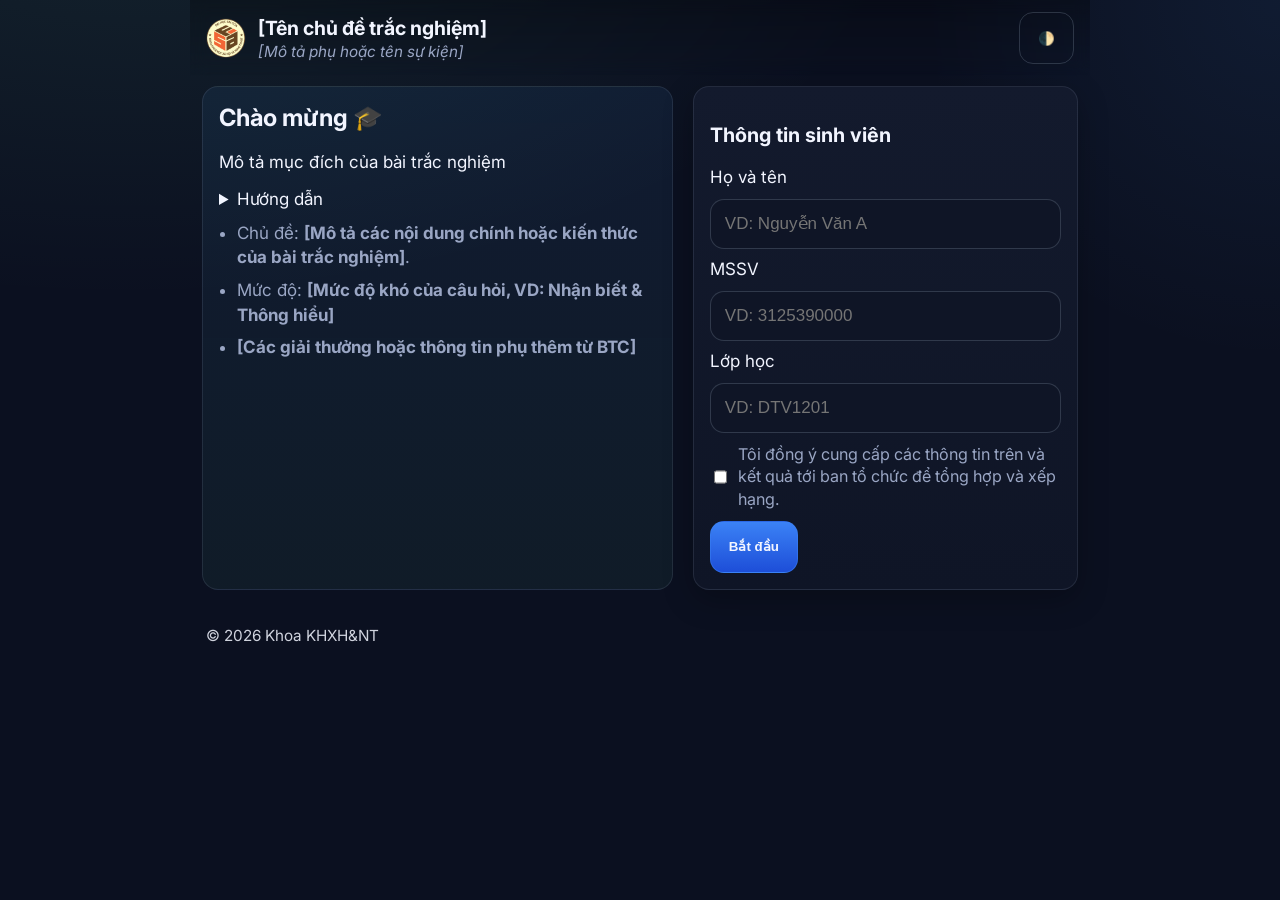
==== index.html @ 9e2602be "Add files via upload" ====
<!doctype html>
<html lang="vi">

<head>
  <meta charset="utf-8" />
  <meta name="viewport" content="width=device-width, initial-scale=1, viewport-fit=cover" />
  <meta name="color-scheme" content="dark light" />
  <meta name="theme-color" content="#0b1020" media="(prefers-color-scheme: dark)">
  <meta name="theme-color" content="#f6f8ff" media="(prefers-color-scheme: light)">
  <title>[Tên chủ đề trắc nghiệm]</title>
  <meta name="description" content="Minigame mở đầu tọa đàm '[Nghề thư viện trong bối cảnh chuyển đổi số]'" />
  <link rel="icon" href="assets/logo.png" type="image/png">
  <link rel="preconnect" href="https://fonts.googleapis.com">
  <link rel="preconnect" href="https://fonts.gstatic.com" crossorigin>
  <link href="https://fonts.googleapis.com/css2?family=Inter:wght@400;600;800&display=swap" rel="stylesheet">
  <link rel="stylesheet" href="styles.css" />
  <style>
    html {
      scroll-behavior: smooth
    }
  </style>
</head>

<body>
  <header class="app-header" role="banner">
    <div class="brand">
      <img src="assets/logo.png" alt="" class="logo" />
      <div>
        <h1>[Tên chủ đề trắc nghiệm]</h1>
        <p class="subtitle"><em>[Mô tả phụ hoặc tên sự kiện]</em></p>
      </div>
    </div>
    <div class="header-right">
      <button id="btnTheme" class="btn btn-ghost" title="Đổi giao diện (sáng/tối)"
        aria-label="Đổi giao diện">🌓</button>
    </div>
  </header>

  <!-- LOBBY / SẢNH -->
  <main id="view-lobby" class="view current" role="main">
    <section class="hero">
      <div class="hero-text">
        <h2>Chào mừng 🎓</h2>
        <p>Mô tả mục đích của bài trắc nghiệm</p>
        <details class="help">
          <summary>Hướng dẫn</summary>
          <ol>
            <li><strong>Trả lời trắc nghiệm:</strong> 25 câu hỏi, mỗi câu có tối đa 30 giây để suy nghĩ và chọn đáp án.
            </li>
            <li><strong>Cách tính điểm:</strong>
              Mỗi câu đúng bạn sẽ nhận được <strong>10 điểm cơ bản</strong>. Ngoài ra, nếu trả lời nhanh, bạn sẽ được
              cộng thêm <strong>điểm thưởng tốc độ</strong> (tối đa 10 điểm cộng thêm, giảm dần theo thời gian). Trả lời
              sai được 0đ.
            </li>
            <li><strong>Chuyển câu:</strong> Hệ thống sẽ <em>tự động chuyển ngay</em> sang câu tiếp theo ngay sau khi
              bạn chọn một đáp án. Bạn không thể quay lại câu trước đó.</li>
            <li>Hết 30 giây mà chưa chọn đáp án, hệ thống sẽ tự động coi như câu đó sai (0đ) và tự qua câu tiếp theo.
            </li>
            <li><strong>Kết quả:</strong> Điểm số sẽ được ghi nhận âm thầm. Sau khi nộp bài xong, bạn có thể lựa chọn
              xem lại tổng điểm hoặc không. Danh sách đạt giải sẽ được BTC công bố sau trên Trang Tuổi trẻ Khoa Khoa học
              Xã hội và Nghệ thuật.</li>
          </ol>
        </details>
        <ul class="bullets">
          <li>Chủ đề: <strong>[Mô tả các nội dung chính hoặc kiến thức của bài trắc nghiệm]</strong>.
          </li>
          <li>Mức độ: <strong>[Mức độ khó của câu hỏi, VD: Nhận biết & Thông hiểu]</strong></li>
          <li><strong>[Các giải thưởng hoặc thông tin phụ thêm từ BTC]</strong></li>
        </ul>
      </div>
      <form id="formPlayer" class="card form" novalidate>
        <h3>Thông tin sinh viên</h3>
        <label>Họ và tên <span class="req"></span>
          <input id="inpName" name="name" type="text" inputmode="text" autocomplete="name" required
            placeholder="VD: Nguyễn Văn A" />
        </label>
        <label>MSSV <span class="req"></span>
          <input id="inpMssv" name="mssv" type="text" inputmode="numeric" required placeholder="VD: 3125390000" />
        </label>
        <label>Lớp học <span class="req"></span>
          <input id="inpClass" name="class" type="text" required placeholder="VD: DTV1201" />
        </label>
        <label class="consent">
          <input id="inpConsent" type="checkbox" />Tôi đồng ý cung cấp các thông tin trên và kết quả tới ban tổ chức để
          tổng hợp và xếp hạng.
        </label>
        <div class="form-actions">
          <button id="btnStart" type="button" class="btn btn-primary">Bắt đầu</button>
        </div>
      </form>
    </section>
  </main>

  <!-- GAME -->
  <main id="view-game" class="view hidden" aria-live="polite">
    <section class="hud" role="region" aria-label="Thanh thông tin">
      <div class="hud-item">
        <span class="label">Câu</span>
        <span id="txtProgress" class="value">1/25</span>
      </div>
      <div class="hud-item player-info">
        <span id="hudName" class="label">Người chơi</span>
        <span id="hudMssv" class="value">–</span>
      </div>
      <div class="hud-item timer" id="timerWrap" title="Thời gian còn lại">
        <div class="ring" id="timerRing" role="timer" aria-live="polite">
          <div id="timerInner" style="display: flex; flex-direction: column; align-items: center;">
            <span id="txtPotentialScore" title="Điểm cộng hiện tại"
              style="color: var(--ok); font-size: 1.4rem; font-weight: bold; line-height: 1;">+20</span>
          </div>
        </div>
      </div>
    </section>

    <div class="line-progress" aria-hidden="true">
      <div id="lineProgress" class="line-progress-bar"></div>
    </div>

    <section id="questionCard" class="card question-card">
      <div class="q-meta">
        <span id="qRemain" class="remain"></span>
      </div>
      <h3 id="qText">Câu hỏi?</h3>
      <ol id="options" class="options" role="listbox" aria-label="Các lựa chọn trả lời"></ol>

      <div id="feedback" class="feedback hidden" aria-live="polite"></div>
      <div id="explanation" class="explanation hidden"></div>

      <div class="actions sticky">
        <button id="btnNext" class="btn" disabled>Tiếp tục ▶</button>
      </div>
    </section>
  </main>

  <!-- SUMMARY -->
  <main id="view-summary" class="view hidden">
    <section class="card">
      <h3>Kết quả bài làm</h3>
      <div class="summary-grid">
        <div>
          <div class="stat"><span class="label">Điểm tổng</span> <span id="sumTotal" class="value">0</span></div>
          <div class="stat"><span class="label">Điểm cơ bản</span> <span id="sumBase" class="value">0</span></div>
          <div class="stat"><span class="label">Điểm tốc độ</span> <span id="sumSpeed" class="value">0</span></div>
          <div class="stat"><span class="label">Độ chính xác</span> <span id="sumAcc" class="value">0%</span></div>
          <div class="stat"><span class="label">Thời gian làm bài</span> <span id="sumTime" class="value">0s</span>
          </div>
          <div class="stat"><span class="label">Mã phiên</span> <span id="sumSession" class="value mono">–</span></div>
        </div>
        <div class="player-review">
          <h4>Thông tin người chơi</h4>
          <div class="kv"><span>Họ và tên:</span> <strong id="sumName">–</strong></div>
          <div class="kv"><span>MSSV:</span> <strong id="sumMssv">–</strong></div>
          <div class="kv"><span>Lớp học:</span> <strong id="sumClass">–</strong></div>
        </div>
      </div>
    </section>
  </main>

  <div id="modalMask" class="modal-mask hidden" role="dialog" aria-modal="true">
    <div class="modal">
      <h3>Chỉnh sửa thông tin</h3>
      <form id="formEditPlayer" class="form modal-form">
        <label>Họ và tên <input id="editName" type="text" required></label>
        <label>MSSV <input id="editMssv" type="text" required></label>
        <div class="actions modal-actions">
          <button type="button" id="btnEditCancel" class="btn">Huỷ</button>
          <button type="submit" id="btnEditSave" class="btn btn-primary">Lưu</button>
        </div>
      </form>
    </div>
  </div>

  <footer class="app-footer" role="contentinfo">
    <div>© <span id="year"></span> Khoa KHXH&NT</div>
  </footer>

  <script src="questions.js"></script>
  <script src="app.js"></script>
</body>

</html>
---- styles.css ----
/* ====== Theme ====== */
:root {
  --bg: #0b1020;
  --surface: #131a2d;
  --surface-2: #0f1526;
  --text: #f2f5ff;
  --muted: #9aa6c4;
  --brand: #4da3ff;
  --accent: #75f7c0;
  --danger: #ff6b6b;
  --warning: #ffd166;
  --ring-bg: #273355;
  --ok: #39d98a;
  --shadow: 0 10px 30px rgba(0, 0, 0, .25);
  --radius: 16px;
  --radius-sm: 14px;
}

:root.light {
  --bg: #f6f8ff;
  --surface: #ffffff;
  --surface-2: #eef1ff;
  --text: #111b2e;
  --muted: #5a678b;
  --brand: #2b6fff;
  --accent: #14b8a6;
  --danger: #e11d48;
  --warning: #f59e0b;
  --ring-bg: #dde3ff;
  --ok: #10b981;
  --shadow: 0 12px 28px rgba(30, 40, 90, .15);
}

/* ====== Reset + Mobile-first ====== */
* {
  box-sizing: border-box;
  -webkit-tap-highlight-color: transparent;
}

html,
body {
  height: 100%
}

html {
  font-size: 16px
}

@media (max-width: 420px) {
  html {
    font-size: 16px
  }
}

@media (min-width: 900px) {
  html {
    font-size: 17px
  }
}

body {
  margin: 0;
  font-family: 'Inter', system-ui, -apple-system, Segoe UI, Roboto, Arial, sans-serif;
  background: radial-gradient(1200px 600px at 10% -10%, rgba(117, 247, 192, .08), transparent 65%),
    radial-gradient(600px 600px at 100% 0, rgba(77, 163, 255, .08), transparent 60%),
    var(--bg);
  color: var(--text);
  padding-bottom: env(safe-area-inset-bottom);
}

/* ====== Layout ====== */
.app-header,
.app-footer {
  max-width: 900px;
  margin: 0 auto;
  padding: 12px 16px;
  display: flex;
  align-items: center;
  justify-content: space-between;
}

.app-header {
  position: sticky;
  top: 0;
  backdrop-filter: blur(8px);
  background: linear-gradient(to bottom, rgba(0, 0, 0, .25), rgba(0, 0, 0, 0));
  z-index: 10
}

.brand {
  display: flex;
  align-items: center;
  gap: 12px
}

.brand .logo {
  width: 40px;
  height: 40px
}

.brand h1 {
  font-size: 1.15rem;
  margin: 0
}

.brand .subtitle {
  margin: 0;
  margin-top: 2px;
  color: var(--muted);
  font-size: .9rem
}

.header-right {
  display: flex;
  gap: 8px
}

.app-footer {
  opacity: .85;
  font-size: .9rem;
  gap: 10px;
  flex-wrap: wrap;
}

.view {
  max-width: 900px;
  margin: 10px auto 24px auto;
  padding: 0 12px;
  display: none
}

.view.current {
  display: block
}

.view.hidden {
  display: none
}

.hero {
  display: grid;
  grid-template-columns: 1fr;
  gap: 12px;
  align-items: stretch
}

@media (min-width: 900px) {
  .hero {
    grid-template-columns: 1.1fr .9fr;
    gap: 20px
  }
}

.hero-text {
  padding: 16px;
  border-radius: var(--radius);
  background: linear-gradient(180deg, rgba(77, 163, 255, .08), rgba(117, 247, 192, .05));
  border: 1px solid rgba(148, 163, 184, .15)
}

.hero-text h2 {
  font-size: 1.4rem;
  margin-top: 0
}

.bullets {
  margin: 12px 0 0 0;
  color: var(--muted);
  padding-left: 18px
}

.bullets li {
  margin: 8px 0;
  line-height: 1.45
}

.card {
  background: linear-gradient(180deg, var(--surface), var(--surface-2));
  box-shadow: var(--shadow);
  border-radius: var(--radius);
  border: 1px solid rgba(148, 163, 184, .15);
  padding: 16px;
}

.form label {
  display: grid;
  gap: 6px;
  margin: 10px 0
}

.form input[type="text"],
.form input[type="email"] {
  background: var(--surface-2);
  color: var(--text);
  border: 1px solid rgba(148, 163, 184, .25);
  border-radius: 14px;
  padding: 14px 14px;
  font-size: 1rem;
  outline: none;
  min-height: 48px;
}

.form input:focus {
  border-color: var(--brand);
  box-shadow: 0 0 0 4px rgba(77, 163, 255, .2)
}

.form .req {
  color: var(--danger)
}

.form .consent {
  color: var(--muted);
  font-size: .95rem;
  line-height: 1.4
}

.form .form-actions {
  margin-top: 10px
}

.btn {
  --btn-bg: var(--surface-2);
  --btn-fg: var(--text);
  border-radius: 14px;
  border: 1px solid rgba(148, 163, 184, .25);
  padding: 14px 18px;
  font-weight: 700;
  cursor: pointer;
  color: var(--btn-fg);
  background: var(--btn-bg);
  min-height: 52px;
}

.btn-lg {
  min-height: 56px;
  font-size: 1.08rem
}

.btn:hover {
  transform: translateY(-1px);
}

.btn:active {
  transform: translateY(0) scale(.99);
}

.btn:disabled {
  opacity: .5;
  cursor: not-allowed
}

.btn-primary {
  --btn-bg: linear-gradient(180deg, #3b82f6, #1d4ed8);
  border: 1px solid rgba(59, 130, 246, .5)
}

.btn-secondary {
  --btn-bg: linear-gradient(180deg, #0ea5e9, #0284c7);
  border: 1px solid rgba(14, 165, 233, .4)
}

.btn-ghost {
  --btn-bg: transparent;
  border-color: rgba(148, 163, 184, .25)
}

/* HUD */
.hud {
  display: grid;
  grid-template-columns: 1fr auto 1fr;
  align-items: center;
  gap: 8px;
  margin: 8px 0 12px;
}

.hud-item {
  display: flex;
  align-items: center;
  gap: 8px;
  justify-content: center
}

.hud .label {
  color: var(--muted)
}

.hud .value {
  font-weight: 800;
  font-variant-numeric: tabular-nums
}

.timer .ring {
  --size: 80px;
  --thick: 10px;
  width: var(--size);
  height: var(--size);
  border-radius: 999px;
  display: grid;
  place-items: center;
  background:
    conic-gradient(var(--accent) calc(var(--pct, 1) * 360deg), var(--ring-bg) 0);
  position: relative;
}

@media (min-width: 900px) {
  .timer .ring {
    --size: 92px;
    --thick: 12px
  }
}

.timer .ring::after {
  content: "";
  position: absolute;
  inset: calc(var(--thick)/1.2);
  background: var(--surface);
  border-radius: 999px;
}

#timerInner {
  position: relative;
  z-index: 1;
}

#txtTimer {
  font-weight: 800;
  font-variant-numeric: tabular-nums;
}

/* Line progress (top of game view) */
.line-progress {
  height: 6px;
  border-radius: 999px;
  background: rgba(148, 163, 184, .18);
  overflow: hidden;
  margin: 6px 2px 4px 2px
}

.line-progress-bar {
  height: 100%;
  width: 0%;
  background: linear-gradient(90deg, var(--brand), var(--accent));
  transition: width .25s ease;
}

/* Question card */
.question-card {
  transition: opacity 0.25s ease, transform 0.25s ease;
}

.question-card.fade-out {
  opacity: 0;
  transform: translateY(10px);
}

.question-card h3 {
  margin-top: 4px;
  line-height: 1.4;
  font-size: 1.4rem;
  font-weight: 800;
  color: #ffffff;
}

.q-meta .tags {
  color: var(--muted);
  font-size: .95rem
}

.options {
  list-style: none;
  padding: 0;
  margin: 12px 0 8px 0
}

.option {
  display: grid;
  grid-template-columns: auto 1fr auto;
  align-items: center;
  gap: 10px;
  border: 1px solid rgba(148, 163, 184, .28);
  border-radius: var(--radius-sm);
  padding: 16px 16px;
  margin: 12px 0;
  cursor: pointer;
  user-select: none;
  background: var(--surface-2);
  min-height: 64px;
  transition: transform .05s ease-in, background-color .15s ease, box-shadow .15s ease, border-color .15s ease;
}

.options:not(.locked) .option:hover {
  background: rgba(255, 255, 255, 0.05);
}

@media (prefers-color-scheme: light) {
  .options:not(.locked) .option:hover {
    background: rgba(0, 0, 0, 0.03);
  }
}

.option:active {
  transform: scale(.995);
}

.option .prefix {
  font-weight: 800;
  width: 34px;
  height: 34px;
  display: grid;
  place-items: center;
  border-radius: 999px;
  background: rgba(148, 163, 184, .18);
}

.option .text {
  line-height: 1.5;
  font-size: 1.03rem
}

.option[data-state="chosen"] {
  border-color: var(--brand);
  background: rgba(43, 111, 255, 0.1);
  box-shadow: 0 0 12px rgba(43, 111, 255, 0.35);
}

.option[data-state="chosen"] .prefix {
  background: var(--brand);
  color: #fff;
}

.option[data-state="correct"] {
  border-color: rgba(58, 199, 133, .7);
  background: linear-gradient(180deg, rgba(57, 217, 138, .12), var(--surface-2))
}

.option[data-state="incorrect"] {
  border-color: rgba(239, 68, 68, .7);
  background: linear-gradient(180deg, rgba(239, 68, 68, .12), var(--surface-2))
}

.option[data-state="correct"] .prefix {
  background: rgba(57, 217, 138, .25)
}

.option[data-state="incorrect"] .prefix {
  background: rgba(239, 68, 68, .25)
}

/* Feedback and explanation */
.feedback {
  margin-top: 8px;
  font-weight: 800
}

.feedback.ok {
  color: var(--ok)
}

.feedback.bad {
  color: var(--danger)
}

.explanation {
  margin-top: 10px;
  color: var(--muted);
}

/* Award block under explanation */
.award {
  margin-top: 10px;
  padding: 10px 12px;
  border-radius: 12px;
  border: 1px solid rgba(57, 217, 138, .35);
  background: rgba(57, 217, 138, .12);
  display: inline-flex;
  align-items: baseline;
  gap: 10px;
  flex-wrap: wrap;
}

.award .tag {
  font-size: .95rem;
  color: var(--muted)
}

.award strong {
  font-size: 1.1rem
}

.award .small {
  font-size: .95rem;
  color: var(--muted)
}

.award.bad {
  border-color: rgba(239, 68, 68, .35);
  background: rgba(239, 68, 68, .12);
}



/* Summary */
.summary-grid {
  display: grid;
  grid-template-columns: 1fr;
  gap: 14px;
  align-items: start;
}

@media (min-width: 900px) {
  .summary-grid {
    grid-template-columns: 1fr 1fr;
    gap: 18px
  }
}

.stat {
  display: flex;
  justify-content: space-between;
  padding: 8px 12px;
  border-radius: 12px;
  background: var(--surface-2);
  margin: 8px 0;
  border: 1px solid rgba(148, 163, 184, .18)
}

.stat .value {
  font-weight: 800
}

.mono {
  font-variant-numeric: tabular-nums
}

.player-review .kv {
  display: grid;
  grid-template-columns: 140px 1fr;
  gap: 10px;
  margin: 6px 0
}

.review-list {
  display: grid;
  gap: 10px;
}

.review-item {
  border: 1px solid rgba(148, 163, 184, .18);
  border-radius: 12px;
}

.review-item summary {
  cursor: pointer;
  list-style: none;
  padding: 12px 14px;
}

.review-item[open] {
  background: var(--surface-2)
}

.review-item .body {
  padding: 0 14px 14px 14px;
  color: var(--muted)
}

.badge {
  display: inline-flex;
  align-items: center;
  gap: 6px;
  padding: 4px 8px;
  border-radius: 999px;
  border: 1px solid rgba(148, 163, 184, .25);
  font-size: .9rem
}

.badge.ok {
  background: rgba(57, 217, 138, .12);
  border-color: rgba(57, 217, 138, .35)
}

.badge.bad {
  background: rgba(239, 68, 68, .12);
  border-color: rgba(239, 68, 68, .35)
}

.send-status {
  margin-top: 10px;
  color: var(--muted)
}

/* Modal (edit player) */
.modal-mask {
  position: fixed;
  inset: 0;
  background: rgba(0, 0, 0, .55);
  display: grid;
  place-items: center;
  z-index: 100;
  padding: 16px;
}

.modal {
  width: 100%;
  max-width: 460px;
  background: linear-gradient(180deg, var(--surface), var(--surface-2));
  border: 1px solid rgba(148, 163, 184, .18);
  border-radius: var(--radius);
  box-shadow: var(--shadow);
  padding: 16px;
}

.modal-form input[type="text"],
.modal-form input[type="email"] {
  min-height: 50px;
}

.modal-actions {
  display: flex;
  justify-content: flex-end;
  gap: 8px;
  margin-top: 12px;
}

/* Responsive */
@media (max-width: 900px) {
  .hud {
    grid-template-columns: 1fr 1fr 1fr;
  }
}

/* Utility */
.hidden {
  display: none !important
}

.accent {
  color: var(--accent)
}

.form .consent {
  display: flex;
  align-items: center;
  gap: 8px;
  /* khoảng cách giữa ô và chữ */
  color: var(--muted);
  font-size: 0.95rem;
}

.form .consent input[type="checkbox"] {
  width: 18px;
  height: 18px;
  accent-color: var(--brand);
  /* tô màu theo theme */
}

/* === Fix: tránh tràn chữ trên điện thoại === */
.summary-grid,
.player-review,
.stat,
.review-list {
  word-break: break-word;
  overflow-wrap: anywhere;
}

.summary-grid .value,
.player-review strong {
  white-space: normal !important;
  overflow-wrap: break-word;
}

#sumSession {
  font-size: 0.9rem;
  line-height: 1.3;
  word-break: break-all;
}

#sumEmail {
  font-size: 0.95rem;
  word-break: break-all;
}

/* Giảm padding cho màn nhỏ */
@media (max-width: 480px) {
  .card {
    padding: 12px;
  }

  .player-review .kv {
    grid-template-columns: 100px 1fr;
  }

  .stat {
    flex-wrap: wrap;
    gap: 4px;
  }
}


/* Fix after removing email field: tighten grid and wrap long strings */
.player-review .kv {
  grid-template-columns: 120px 1fr;
}

@media (max-width: 480px) {
  .player-review .kv {
    grid-template-columns: 100px 1fr;
  }
}

.summary-grid,
.player-review,
.stat,
.review-list {
  overflow-wrap: anywhere;
  word-break: break-word;
}

.options.locked .option {
  pointer-events: none;
}

.app-footer {
  background: transparent !important;
  box-shadow: none !important;
  border: none !important;
}

/* Sticky action for mobile – gọn, không phủ màu đáy */
.actions.sticky {
  position: sticky;
  bottom: env(safe-area-inset-bottom);
  padding-top: 8px;
  padding-bottom: calc(8px + env(safe-area-inset-bottom));
  z-index: 5;
  background: transparent;
  /* không còn dải màu */
}

.actions.sticky::before {
  content: "";
  position: absolute;
  left: 0;
  right: 0;
  top: -48px;
  height: 48px;
  pointer-events: none;
  background: linear-gradient(180deg, rgba(0, 0, 0, 0), rgba(0, 0, 0, .10));
  /* fade rất mỏng */
}

.actions.sticky .btn {
  width: 100%;
}
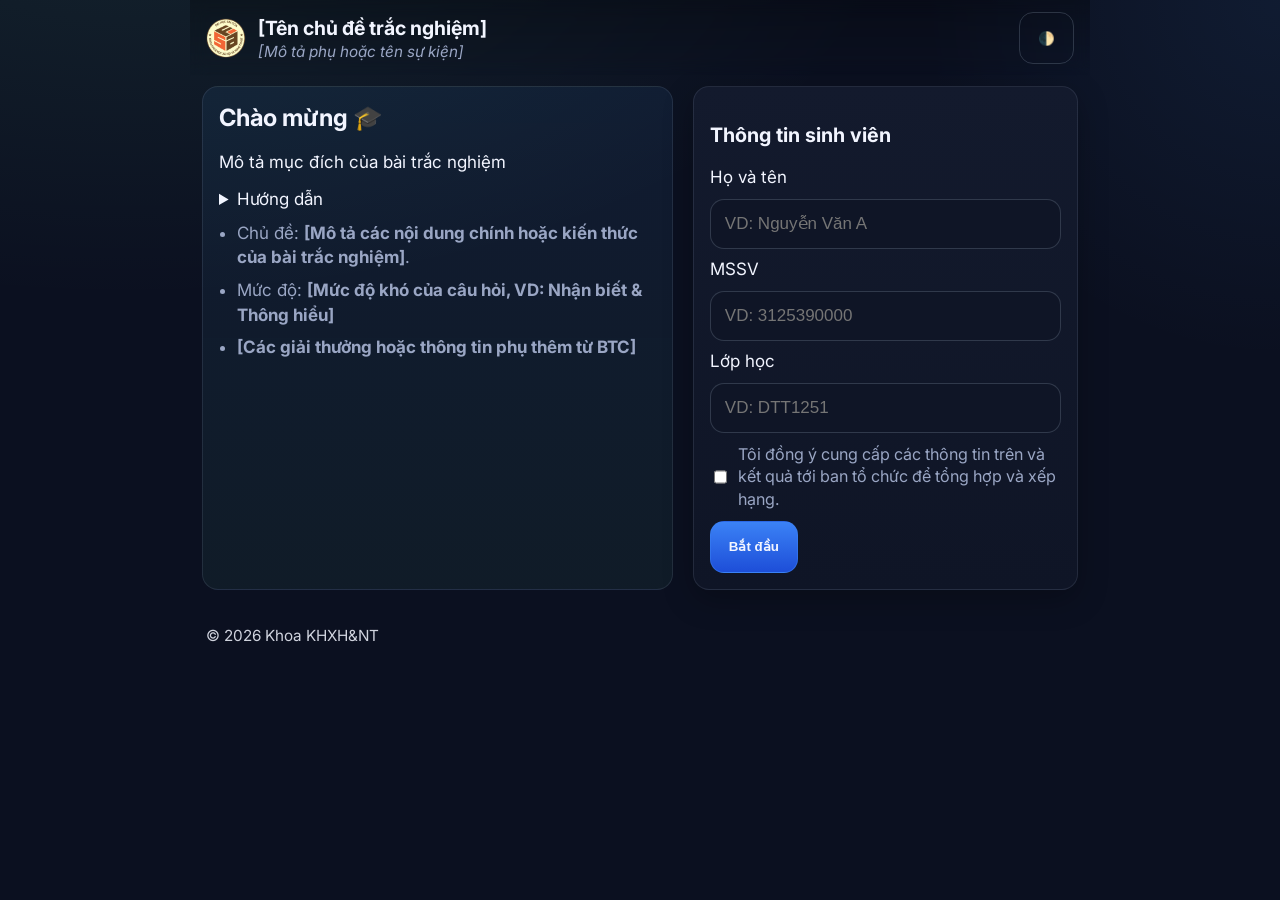
==== commit 46db369a: "Update class input placeholder and header text" ====
--- a/index.html
+++ b/index.html
@@ -78,7 +78,7 @@
           <input id="inpMssv" name="mssv" type="text" inputmode="numeric" required placeholder="VD: 3125390000" />
         </label>
         <label>Lớp học <span class="req"></span>
-          <input id="inpClass" name="class" type="text" required placeholder="VD: DTV1201" />
+          <input id="inpClass" name="class" type="text" required placeholder="VD: DTT1251" />
         </label>
         <label class="consent">
           <input id="inpConsent" type="checkbox" />Tôi đồng ý cung cấp các thông tin trên và kết quả tới ban tổ chức để
@@ -147,7 +147,7 @@
           <div class="stat"><span class="label">Mã phiên</span> <span id="sumSession" class="value mono">–</span></div>
         </div>
         <div class="player-review">
-          <h4>Thông tin người chơi</h4>
+          <h4>Thông tin sinh viên</h4>
           <div class="kv"><span>Họ và tên:</span> <strong id="sumName">–</strong></div>
           <div class="kv"><span>MSSV:</span> <strong id="sumMssv">–</strong></div>
           <div class="kv"><span>Lớp học:</span> <strong id="sumClass">–</strong></div>
@@ -178,4 +178,4 @@
   <script src="app.js"></script>
 </body>
 
-</html>+</html>
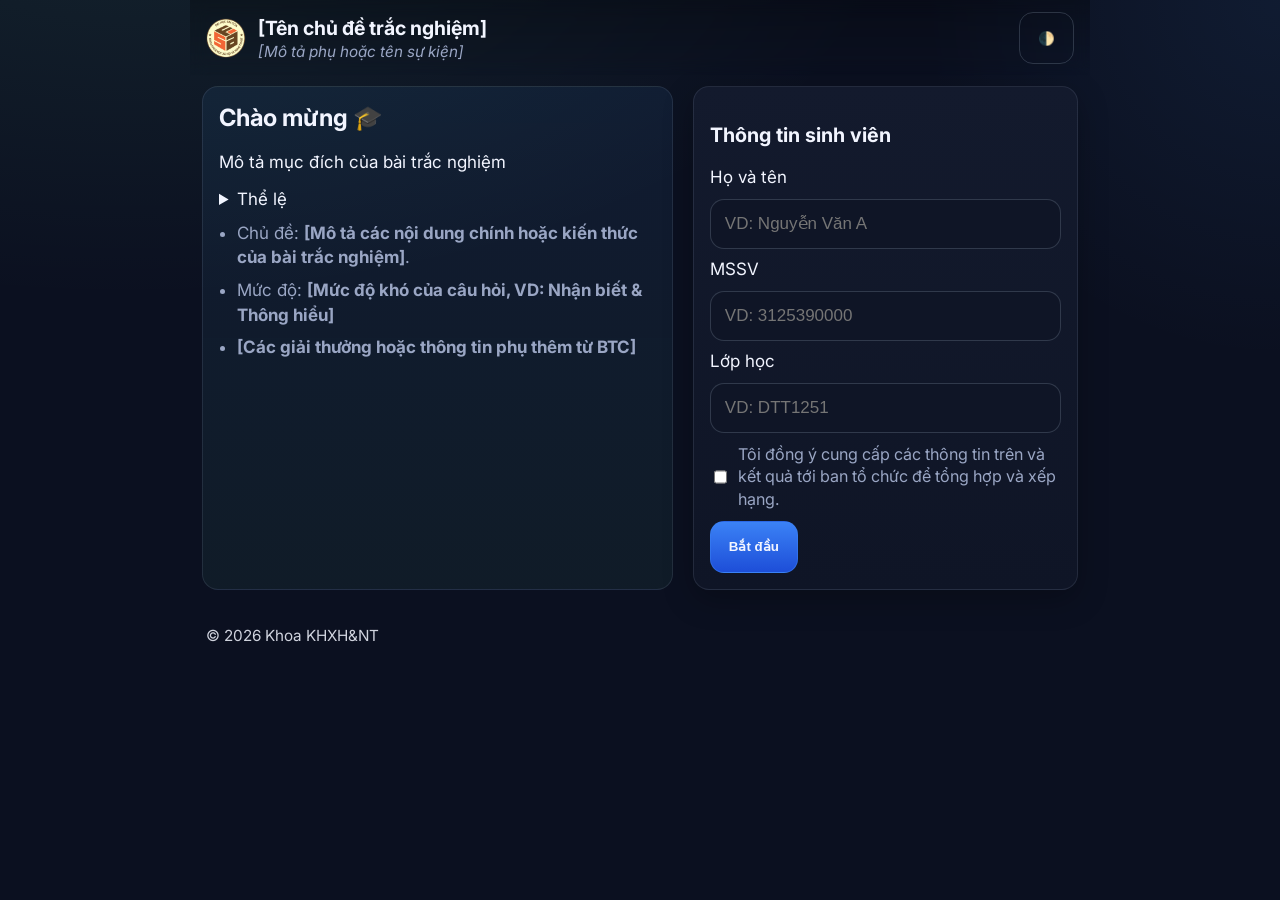
==== commit bdf1d426: "Update index.html" ====
--- a/index.html
+++ b/index.html
@@ -8,7 +8,7 @@
   <meta name="theme-color" content="#0b1020" media="(prefers-color-scheme: dark)">
   <meta name="theme-color" content="#f6f8ff" media="(prefers-color-scheme: light)">
   <title>[Tên chủ đề trắc nghiệm]</title>
-  <meta name="description" content="Minigame mở đầu tọa đàm '[Nghề thư viện trong bối cảnh chuyển đổi số]'" />
+  <meta name="description" content="Mô tả" />
   <link rel="icon" href="assets/logo.png" type="image/png">
   <link rel="preconnect" href="https://fonts.googleapis.com">
   <link rel="preconnect" href="https://fonts.gstatic.com" crossorigin>
@@ -43,7 +43,7 @@
         <h2>Chào mừng 🎓</h2>
         <p>Mô tả mục đích của bài trắc nghiệm</p>
         <details class="help">
-          <summary>Hướng dẫn</summary>
+          <summary>Thể lệ</summary>
           <ol>
             <li><strong>Trả lời trắc nghiệm:</strong> 25 câu hỏi, mỗi câu có tối đa 30 giây để suy nghĩ và chọn đáp án.
             </li>
@@ -52,13 +52,11 @@
               cộng thêm <strong>điểm thưởng tốc độ</strong> (tối đa 10 điểm cộng thêm, giảm dần theo thời gian). Trả lời
               sai được 0đ.
             </li>
-            <li><strong>Chuyển câu:</strong> Hệ thống sẽ <em>tự động chuyển ngay</em> sang câu tiếp theo ngay sau khi
-              bạn chọn một đáp án. Bạn không thể quay lại câu trước đó.</li>
             <li>Hết 30 giây mà chưa chọn đáp án, hệ thống sẽ tự động coi như câu đó sai (0đ) và tự qua câu tiếp theo.
             </li>
-            <li><strong>Kết quả:</strong> Điểm số sẽ được ghi nhận âm thầm. Sau khi nộp bài xong, bạn có thể lựa chọn
-              xem lại tổng điểm hoặc không. Danh sách đạt giải sẽ được BTC công bố sau trên Trang Tuổi trẻ Khoa Khoa học
+            <li><strong>Kết quả:</strong> Điểm số sẽ được ghi nhận Sau khi nộp bài xong. Danh sách đạt giải sẽ được BTC công bố sau trên Trang Tuổi trẻ Khoa Khoa học
               Xã hội và Nghệ thuật.</li>
+                    <li><strong>Lưu ý:</strong> Ban tổ chức được quyền <em>Huỷ kết quả</em> nếu phát hiện dấu hiện gian lận nên hãy tham gia với tinh thần giải trí và học hỏi nhee. </li>
           </ol>
         </details>
         <ul class="bullets">
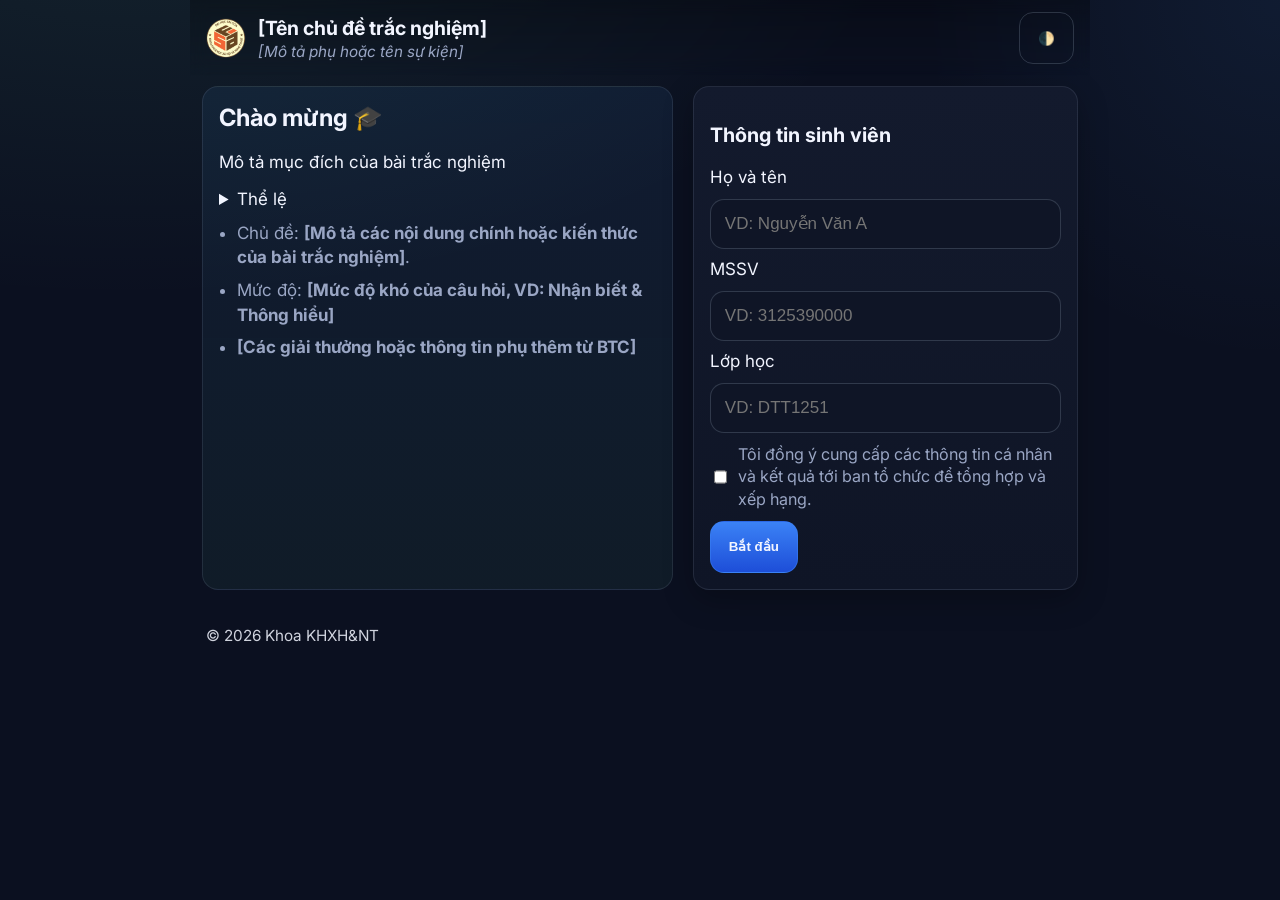
==== commit 3d27c343: "Update index.html" ====
--- a/index.html
+++ b/index.html
@@ -56,7 +56,7 @@
             </li>
             <li><strong>Kết quả:</strong> Điểm số sẽ được ghi nhận Sau khi nộp bài xong. Danh sách đạt giải sẽ được BTC công bố sau trên Trang Tuổi trẻ Khoa Khoa học
               Xã hội và Nghệ thuật.</li>
-                    <li><strong>Lưu ý:</strong> Ban tổ chức được quyền <em>Huỷ kết quả</em> nếu phát hiện dấu hiện gian lận nên hãy tham gia với tinh thần giải trí và học hỏi nhee. </li>
+            <li><strong>Lưu ý:</strong> Ban tổ chức được quyền <strong>Huỷ kết quả</strong> nếu phát hiện dấu hiện gian lận nên hãy tham gia với tinh thần giải trí và học hỏi nhee. </li>
           </ol>
         </details>
         <ul class="bullets">
@@ -79,7 +79,7 @@
           <input id="inpClass" name="class" type="text" required placeholder="VD: DTT1251" />
         </label>
         <label class="consent">
-          <input id="inpConsent" type="checkbox" />Tôi đồng ý cung cấp các thông tin trên và kết quả tới ban tổ chức để
+          <input id="inpConsent" type="checkbox" />Tôi đồng ý cung cấp các thông tin cá nhân và kết quả tới ban tổ chức để
           tổng hợp và xếp hạng.
         </label>
         <div class="form-actions">
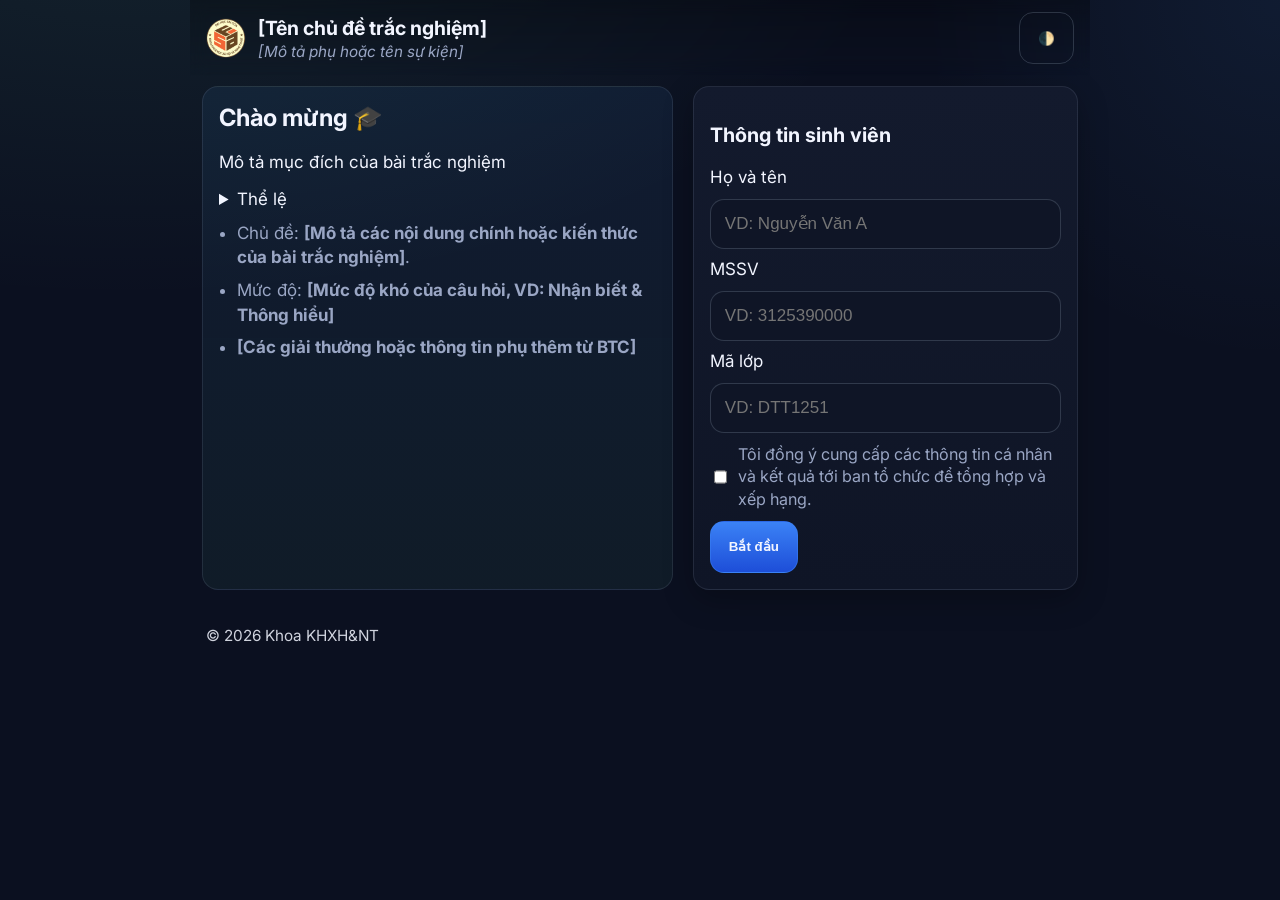
==== commit 474b346e: "Update index.html" ====
--- a/index.html
+++ b/index.html
@@ -54,9 +54,11 @@
             </li>
             <li>Hết 30 giây mà chưa chọn đáp án, hệ thống sẽ tự động coi như câu đó sai (0đ) và tự qua câu tiếp theo.
             </li>
-            <li><strong>Kết quả:</strong> Điểm số sẽ được ghi nhận Sau khi nộp bài xong. Danh sách đạt giải sẽ được BTC công bố sau trên Trang Tuổi trẻ Khoa Khoa học
+            <li><strong>Kết quả:</strong> Điểm số sẽ được ghi nhận Sau khi nộp bài xong. Danh sách đạt giải sẽ được BTC
+              công bố sau trên Trang Tuổi trẻ Khoa Khoa học
               Xã hội và Nghệ thuật.</li>
-            <li><strong>Lưu ý:</strong> Ban tổ chức được quyền <strong>Huỷ kết quả</strong> nếu phát hiện dấu hiện gian lận nên hãy tham gia với tinh thần giải trí và học hỏi nhee. </li>
+            <li><strong>Lưu ý:</strong> Ban tổ chức được quyền <strong>Huỷ kết quả</strong> nếu phát hiện dấu hiện gian
+              lận nên hãy tham gia với tinh thần giải trí và học hỏi nhee. </li>
           </ol>
         </details>
         <ul class="bullets">
@@ -75,11 +77,12 @@
         <label>MSSV <span class="req"></span>
           <input id="inpMssv" name="mssv" type="text" inputmode="numeric" required placeholder="VD: 3125390000" />
         </label>
-        <label>Lớp học <span class="req"></span>
+        <label>Mã lớp <span class="req"></span>
           <input id="inpClass" name="class" type="text" required placeholder="VD: DTT1251" />
         </label>
         <label class="consent">
-          <input id="inpConsent" type="checkbox" />Tôi đồng ý cung cấp các thông tin cá nhân và kết quả tới ban tổ chức để
+          <input id="inpConsent" type="checkbox" />Tôi đồng ý cung cấp các thông tin cá nhân và kết quả tới ban tổ chức
+          để
           tổng hợp và xếp hạng.
         </label>
         <div class="form-actions">
@@ -154,17 +157,11 @@
     </section>
   </main>
 
-  <div id="modalMask" class="modal-mask hidden" role="dialog" aria-modal="true">
-    <div class="modal">
-      <h3>Chỉnh sửa thông tin</h3>
-      <form id="formEditPlayer" class="form modal-form">
-        <label>Họ và tên <input id="editName" type="text" required></label>
-        <label>MSSV <input id="editMssv" type="text" required></label>
-        <div class="actions modal-actions">
-          <button type="button" id="btnEditCancel" class="btn">Huỷ</button>
-          <button type="submit" id="btnEditSave" class="btn btn-primary">Lưu</button>
-        </div>
-      </form>
+  <div id="alertModal" class="modal-mask hidden" role="dialog" aria-modal="true" style="z-index: 9999;">
+    <div class="modal" style="max-width: 400px; text-align: center;">
+      <h3 style="margin-top: 0;">Thông báo</h3>
+      <p id="alertMessage" style="margin-bottom: 20px; font-size: 1.05rem; line-height: 1.5;"></p>
+      <button id="btnAlertOk" class="btn btn-primary" style="min-width: 120px;">OK</button>
     </div>
   </div>
 
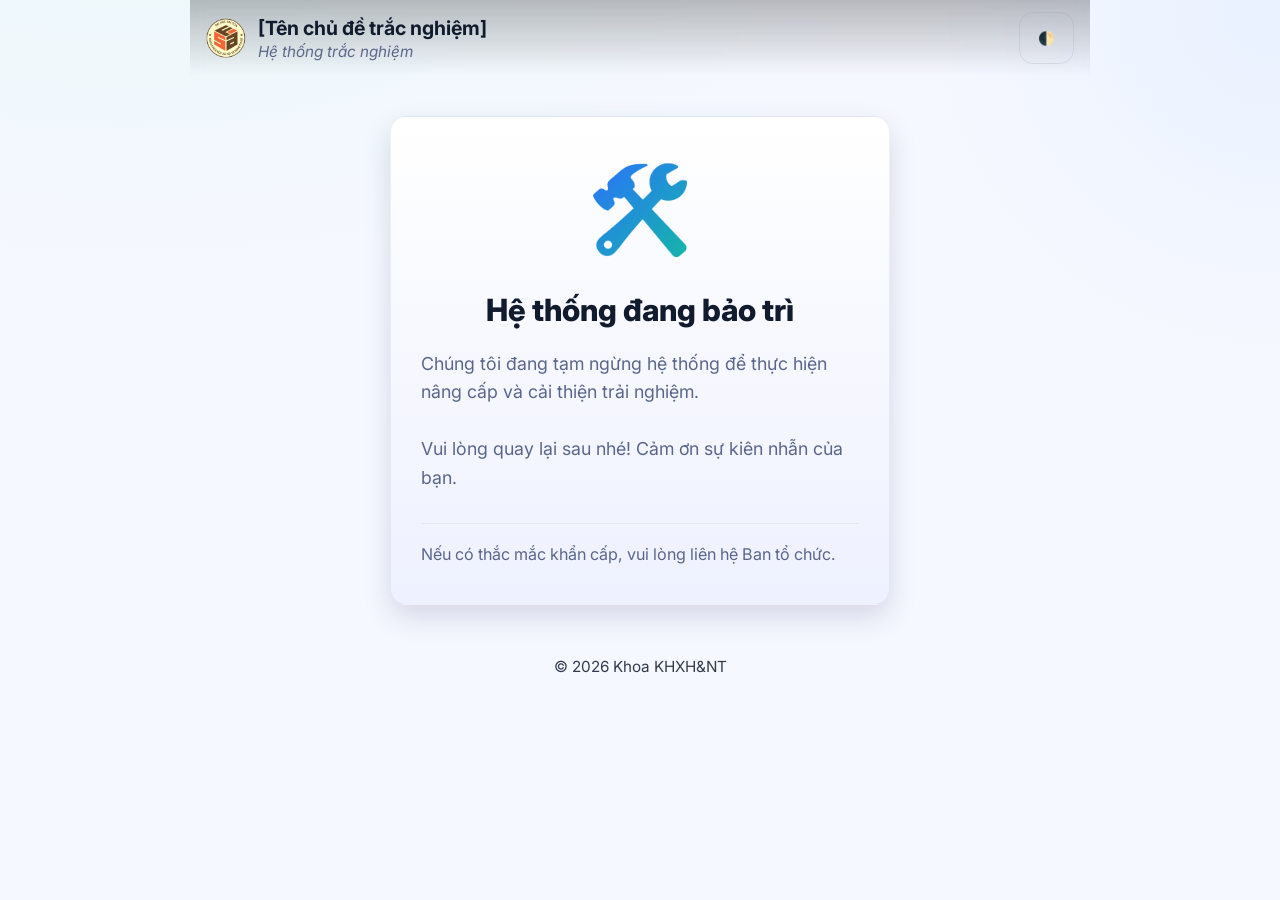
==== commit d8afb0d6: "Add files via upload" ====
--- a/index.html
+++ b/index.html
@@ -7,8 +7,8 @@
   <meta name="color-scheme" content="dark light" />
   <meta name="theme-color" content="#0b1020" media="(prefers-color-scheme: dark)">
   <meta name="theme-color" content="#f6f8ff" media="(prefers-color-scheme: light)">
-  <title>[Tên chủ đề trắc nghiệm]</title>
-  <meta name="description" content="Mô tả" />
+  <title>Đang bảo trì - [Tên chủ đề trắc nghiệm]</title>
+  <meta name="description" content="Hệ thống đang được bảo trì" />
   <link rel="icon" href="assets/logo.png" type="image/png">
   <link rel="preconnect" href="https://fonts.googleapis.com">
   <link rel="preconnect" href="https://fonts.gstatic.com" crossorigin>
@@ -18,16 +18,99 @@
     html {
       scroll-behavior: smooth
     }
+
+    .maintenance-view {
+      display: flex;
+      flex-direction: column;
+      align-items: center;
+      justify-content: center;
+      min-height: 60vh;
+      text-align: center;
+      padding: 40px 20px;
+    }
+
+    .maintenance-card {
+      max-width: 500px;
+      width: 100%;
+      padding: 40px 30px;
+      display: flex;
+      flex-direction: column;
+      align-items: center;
+      gap: 20px;
+      margin: 40px auto;
+      animation: fadeIn 0.5s ease-out;
+    }
+
+    .maintenance-icon {
+      font-size: 5rem;
+      margin-bottom: 10px;
+      animation: float 3s infinite ease-in-out;
+      background: linear-gradient(135deg, var(--brand), var(--accent));
+      -webkit-background-clip: text;
+      background-clip: text;
+      color: transparent;
+      display: inline-block;
+    }
+
+    @keyframes float {
+      0% {
+        transform: translateY(0);
+      }
+
+      50% {
+        transform: translateY(-10px);
+      }
+
+      100% {
+        transform: translateY(0);
+      }
+    }
+
+    @keyframes fadeIn {
+      0% {
+        opacity: 0;
+        transform: translateY(20px);
+      }
+
+      100% {
+        opacity: 1;
+        transform: translateY(0);
+      }
+    }
+
+    .maintenance-title {
+      font-size: 1.8rem;
+      margin: 0;
+      color: var(--text);
+      font-weight: 800;
+      line-height: 1.3;
+    }
+
+    .maintenance-desc {
+      color: var(--muted);
+      line-height: 1.6;
+      font-size: 1.05rem;
+      margin: 0;
+    }
+
+    .contact-info {
+      margin-top: 10px;
+      padding-top: 20px;
+      border-top: 1px solid rgba(148, 163, 184, 0.15);
+      font-size: 0.95rem;
+      color: var(--muted);
+      width: 100%;
+    }
   </style>
 </head>
 
 <body>
   <header class="app-header" role="banner">
     <div class="brand">
-      <img src="assets/logo.png" alt="" class="logo" />
+      <img src="assets/logo.png" alt="" class="logo" onerror="this.style.display='none'" />
       <div>
         <h1>[Tên chủ đề trắc nghiệm]</h1>
-        <p class="subtitle"><em>[Mô tả phụ hoặc tên sự kiện]</em></p>
+        <p class="subtitle"><em>Hệ thống trắc nghiệm</em></p>
       </div>
     </div>
     <div class="header-right">
@@ -36,141 +119,46 @@
     </div>
   </header>
 
-  <!-- LOBBY / SẢNH -->
-  <main id="view-lobby" class="view current" role="main">
-    <section class="hero">
-      <div class="hero-text">
-        <h2>Chào mừng 🎓</h2>
-        <p>Mô tả mục đích của bài trắc nghiệm</p>
-        <details class="help">
-          <summary>Thể lệ</summary>
-          <ol>
-            <li><strong>Trả lời trắc nghiệm:</strong> 25 câu hỏi, mỗi câu có tối đa 30 giây để suy nghĩ và chọn đáp án.
-            </li>
-            <li><strong>Cách tính điểm:</strong>
-              Mỗi câu đúng bạn sẽ nhận được <strong>10 điểm cơ bản</strong>. Ngoài ra, nếu trả lời nhanh, bạn sẽ được
-              cộng thêm <strong>điểm thưởng tốc độ</strong> (tối đa 10 điểm cộng thêm, giảm dần theo thời gian). Trả lời
-              sai được 0đ.
-            </li>
-            <li>Hết 30 giây mà chưa chọn đáp án, hệ thống sẽ tự động coi như câu đó sai (0đ) và tự qua câu tiếp theo.
-            </li>
-            <li><strong>Kết quả:</strong> Điểm số sẽ được ghi nhận Sau khi nộp bài xong. Danh sách đạt giải sẽ được BTC
-              công bố sau trên Trang Tuổi trẻ Khoa Khoa học
-              Xã hội và Nghệ thuật.</li>
-            <li><strong>Lưu ý:</strong> Ban tổ chức được quyền <strong>Huỷ kết quả</strong> nếu phát hiện dấu hiện gian
-              lận nên hãy tham gia với tinh thần giải trí và học hỏi nhee. </li>
-          </ol>
-        </details>
-        <ul class="bullets">
-          <li>Chủ đề: <strong>[Mô tả các nội dung chính hoặc kiến thức của bài trắc nghiệm]</strong>.
-          </li>
-          <li>Mức độ: <strong>[Mức độ khó của câu hỏi, VD: Nhận biết & Thông hiểu]</strong></li>
-          <li><strong>[Các giải thưởng hoặc thông tin phụ thêm từ BTC]</strong></li>
-        </ul>
-      </div>
-      <form id="formPlayer" class="card form" novalidate>
-        <h3>Thông tin sinh viên</h3>
-        <label>Họ và tên <span class="req"></span>
-          <input id="inpName" name="name" type="text" inputmode="text" autocomplete="name" required
-            placeholder="VD: Nguyễn Văn A" />
-        </label>
-        <label>MSSV <span class="req"></span>
-          <input id="inpMssv" name="mssv" type="text" inputmode="numeric" required placeholder="VD: 3125390000" />
-        </label>
-        <label>Mã lớp <span class="req"></span>
-          <input id="inpClass" name="class" type="text" required placeholder="VD: DTT1251" />
-        </label>
-        <label class="consent">
-          <input id="inpConsent" type="checkbox" />Tôi đồng ý cung cấp các thông tin cá nhân và kết quả tới ban tổ chức
-          để
-          tổng hợp và xếp hạng.
-        </label>
-        <div class="form-actions">
-          <button id="btnStart" type="button" class="btn btn-primary">Bắt đầu</button>
-        </div>
-      </form>
-    </section>
-  </main>
-
-  <!-- GAME -->
-  <main id="view-game" class="view hidden" aria-live="polite">
-    <section class="hud" role="region" aria-label="Thanh thông tin">
-      <div class="hud-item">
-        <span class="label">Câu</span>
-        <span id="txtProgress" class="value">1/25</span>
-      </div>
-      <div class="hud-item player-info">
-        <span id="hudName" class="label">Người chơi</span>
-        <span id="hudMssv" class="value">–</span>
-      </div>
-      <div class="hud-item timer" id="timerWrap" title="Thời gian còn lại">
-        <div class="ring" id="timerRing" role="timer" aria-live="polite">
-          <div id="timerInner" style="display: flex; flex-direction: column; align-items: center;">
-            <span id="txtPotentialScore" title="Điểm cộng hiện tại"
-              style="color: var(--ok); font-size: 1.4rem; font-weight: bold; line-height: 1;">+20</span>
-          </div>
-        </div>
-      </div>
-    </section>
-
-    <div class="line-progress" aria-hidden="true">
-      <div id="lineProgress" class="line-progress-bar"></div>
-    </div>
-
-    <section id="questionCard" class="card question-card">
-      <div class="q-meta">
-        <span id="qRemain" class="remain"></span>
-      </div>
-      <h3 id="qText">Câu hỏi?</h3>
-      <ol id="options" class="options" role="listbox" aria-label="Các lựa chọn trả lời"></ol>
-
-      <div id="feedback" class="feedback hidden" aria-live="polite"></div>
-      <div id="explanation" class="explanation hidden"></div>
-
-      <div class="actions sticky">
-        <button id="btnNext" class="btn" disabled>Tiếp tục ▶</button>
+  <main class="view current" role="main">
+    <section class="card maintenance-card">
+      <div class="maintenance-icon">🛠️</div>
+      <h2 class="maintenance-title">Hệ thống đang bảo trì</h2>
+      <p class="maintenance-desc">
+        Chúng tôi đang tạm ngừng hệ thống để thực hiện nâng cấp và cải thiện trải nghiệm.<br><br>
+        Vui lòng quay lại sau nhé! Cảm ơn sự kiên nhẫn của bạn.
+      </p>
+      <div class="contact-info">
+        Nếu có thắc mắc khẩn cấp, vui lòng liên hệ Ban tổ chức.
       </div>
     </section>
   </main>
 
-  <!-- SUMMARY -->
-  <main id="view-summary" class="view hidden">
-    <section class="card">
-      <h3>Kết quả bài làm</h3>
-      <div class="summary-grid">
-        <div>
-          <div class="stat"><span class="label">Điểm tổng</span> <span id="sumTotal" class="value">0</span></div>
-          <div class="stat"><span class="label">Điểm cơ bản</span> <span id="sumBase" class="value">0</span></div>
-          <div class="stat"><span class="label">Điểm tốc độ</span> <span id="sumSpeed" class="value">0</span></div>
-          <div class="stat"><span class="label">Độ chính xác</span> <span id="sumAcc" class="value">0%</span></div>
-          <div class="stat"><span class="label">Thời gian làm bài</span> <span id="sumTime" class="value">0s</span>
-          </div>
-          <div class="stat"><span class="label">Mã phiên</span> <span id="sumSession" class="value mono">–</span></div>
-        </div>
-        <div class="player-review">
-          <h4>Thông tin sinh viên</h4>
-          <div class="kv"><span>Họ và tên:</span> <strong id="sumName">–</strong></div>
-          <div class="kv"><span>MSSV:</span> <strong id="sumMssv">–</strong></div>
-          <div class="kv"><span>Lớp học:</span> <strong id="sumClass">–</strong></div>
-        </div>
-      </div>
-    </section>
-  </main>
-
-  <div id="alertModal" class="modal-mask hidden" role="dialog" aria-modal="true" style="z-index: 9999;">
-    <div class="modal" style="max-width: 400px; text-align: center;">
-      <h3 style="margin-top: 0;">Thông báo</h3>
-      <p id="alertMessage" style="margin-bottom: 20px; font-size: 1.05rem; line-height: 1.5;"></p>
-      <button id="btnAlertOk" class="btn btn-primary" style="min-width: 120px;">OK</button>
-    </div>
-  </div>
-
   <footer class="app-footer" role="contentinfo">
-    <div>© <span id="year"></span> Khoa KHXH&NT</div>
+    <div style="width: 100%; text-align: center;">© <span id="year"></span> Khoa KHXH&NT</div>
   </footer>
 
-  <script src="questions.js"></script>
-  <script src="app.js"></script>
+  <script>
+    // Theme logic logic
+    const btnTheme = document.getElementById('btnTheme');
+    const root = document.documentElement;
+
+    const savedTheme = localStorage.getItem('theme');
+    const systemPrefersLight = window.matchMedia('(prefers-color-scheme: light)').matches;
+
+    if (savedTheme === 'light' || (!savedTheme && systemPrefersLight)) {
+      root.classList.add('light');
+    }
+
+    btnTheme.addEventListener('click', () => {
+      root.classList.toggle('light');
+      const isLight = root.classList.contains('light');
+      localStorage.setItem('theme', isLight ? 'light' : 'dark');
+      document.querySelector('meta[name="theme-color"][media="(prefers-color-scheme: dark)"]').setAttribute('content', isLight ? '#f6f8ff' : '#0b1020');
+      document.querySelector('meta[name="theme-color"][media="(prefers-color-scheme: light)"]').setAttribute('content', isLight ? '#f6f8ff' : '#0b1020');
+    });
+
+    document.getElementById('year').textContent = new Date().getFullYear();
+  </script>
 </body>
 
-</html>
+</html>
